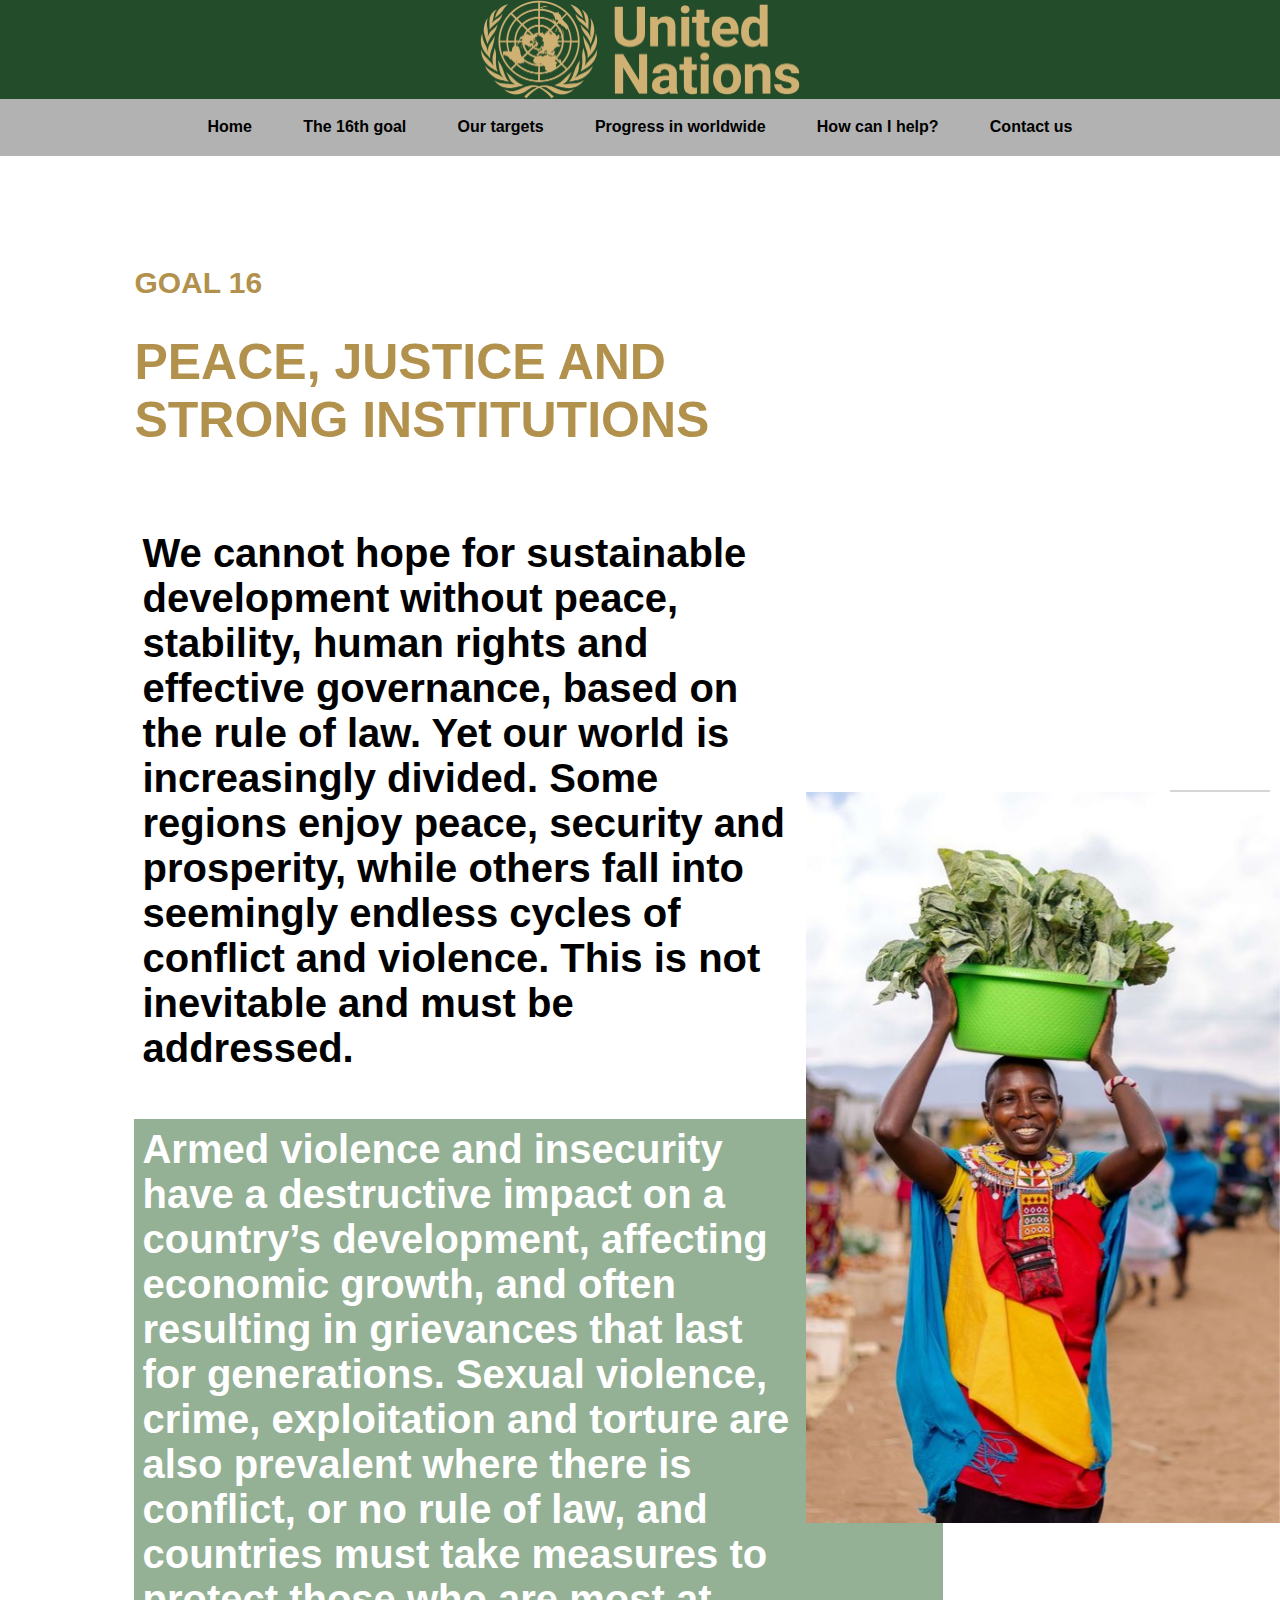
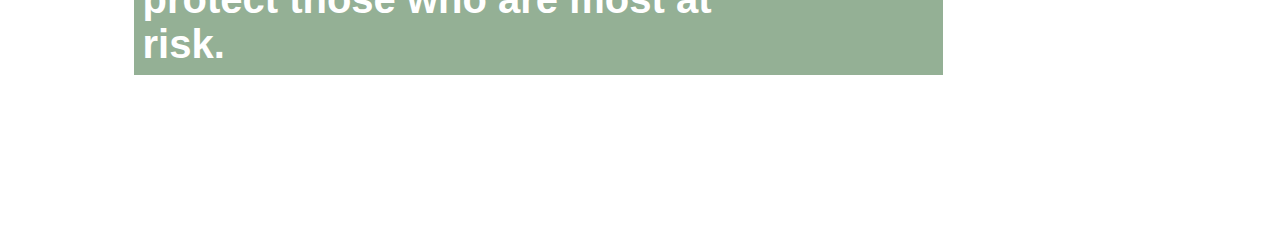
==== SA2.html @ fbc32852 "Add files via upload" ====
<!DOCTYPE html>
<html>
    <head>
		 <title> The 16th Sustainable Development Goal </title>
	     <link rel="stylesheet" type="text/css" href="SA.css">
		 <link rel="stylesheet" type="text/css" href="SA2.css">
		 <link rel="stylesheet" type="text/css" href="adaptive.css">
		 <link rel="stylesheet" type="text/css" href="adaptive2.css">
		 <meta name="viewport" content= "width=device-width, initial-scale=1">
	</head>
	<body>
		<div id="menu">
			<img id="UNlogo_mobile" src="Icons/UN.png">
			<img id="UNlogo" src="UN.png">
			<div id="line_menu">  
				<div class="el_menu"> 
					<a href="SA.html">
						<img class="tablet" src="Icons/home.png">
						<div class="computer">Home </div>
					</a>
				</div> 
				<div class="el_menu"> 
					<a href="SA2.html"> 
						<img class="tablet" src="Icons/flag.png">
						<div class="computer"> The 16th goal </div> 
					</a> 
				</div>
				<div class="el_menu"> 
					<a href="SA3.html"> 
						<img class="tablet" src="Icons/goal.png">
						<div class="computer"> Our targets </div>  
					</a> 	
				</div>
				<div class="el_menu"> 
					<a href="SA4.html"> 
						<img class="tablet" src="Icons/progress.png">
						<div class="computer"> Progress in worldwide </div>  
					</a> 
				</div>
				<div class="el_menu"> 
					<a href="SA5.html"> 
						<img class="tablet" src="Icons/heart.png">
						<div class="computer"> How can I help?  </div>  
					</a> 
				</div>
				<div class="el_menu"> 
					<a href="SA6.html"> 
						<img class="tablet" src="Icons/help.png">
						<div class="computer">  Contact us   </div> 
					</a> 
				</div>
			</div>
		</div>
		<div id="textone"> 
			<div id="head_title">
				<h3> Goal 16 </h3>
				<h1> Peace, justice and strong institutions </h1>
			</div>
			<div id="maintext">
				<div id="text1">
					<p> We cannot hope for sustainable development without peace, stability, human rights and effective governance, based on the rule of law. Yet our world is increasingly divided. Some regions enjoy peace, security and prosperity, while others fall into seemingly endless cycles of conflict and violence. This is not inevitable and must be addressed.
					</p>
				</div>
				<div id="text2">
					<p> Armed violence and insecurity have a destructive impact on a country’s development, affecting economic growth, and often resulting in grievances that last for generations. Sexual violence, crime, exploitation and torture are also prevalent where there is conflict, or no rule of law, and countries must take measures to protect those who are most at risk.
					</p>
					<div id="image">
						<img src="Kenya.jpg">
					</div>
				</div>
				
			</div>
		</div>
		
		
		
		
		
		
		
		
		
		
		
		
		
		
		
		
		
		
		
		
		<a class="AD" href="#AAA">	</a>
	</body>
</html>
---- SA.css ----
body{
	display:flex;
	align-items:center;
	flex-direction:column;
	font-family: Century Gothic,CenturyGothic,AppleGothic,sans-serif; 
	font-weight: 700;
}
#menu{
	width:100%;
	position:fixed;
	top:0px;
	left:0px;
	background-color:#234C2B;
	display:flex;
	align-items:center;
	justify-content:center;
	flex-direction:column;
	z-index: 99;
}
#UNlogo{
	width:25%;
}
#UNlogo_mobile {
	display: none;
}
#line_menu{
	width:100%;
	background-color:#B2B2B2;
	display: flex;
	justify-content:center;
}
.el_menu{
	padding:1.5% 2%;

	display:flex;
	align-items:center;
	justify-content:center;
}
.el_menu a {
	text-decoration:none;
	color: black;
}
.AD{
	background:#333333;
	position:fixed;
	bottom:10px;
	right:10px;
	width:100px;
	height:100px;
	opacity:0.2;
}
#textone{
	width:80%;
	height:1600px;
	margin-top: 18%;
	display:flex;
	flex-direction:row;
	gap: 5%;
	
}

#image{
	width:min-content;
	height:100%;
	font-size: 50px;
	z-index: -1;
}
#text{
	width:67%;
	height:100%;
	font-size: 40px;
	margin-top: 7%;
}
#photo1{
	width:100%;
}
#white_text{
	color: white;
}
#green{
	position: absolute;
	top: 110%;
	left: 34%;
	z-index: -3;
	width: 55%;
	height: 55%;
	background-color:#94B095;
}
#imggreen{
	position: absolute;
	z-index: 1;
	top: 163%;
	left: 22%;
	width: 65%;
}
#boys{
	position: absolute;
	z-index: 2;
	top: 140%;
	left: 15%;
	width: 25%;
}
.computer {
	
}

.tablet {
	display: none;
	width: 50px;
}
---- SA2.css ----
#head_title{
	overflow-wrap: break-word;
	width: 60%;
	color:#B2914D;
	text-transform: uppercase;
}
#head_title h3{
	font-size:30px;
}
#head_title h1{
	font-size:50px;
}
#textone{
	flex-direction:column;
}
#maintext{
	font-size: 40px;
	width:80%;
}
#text2{
	color: white;
	background-color:#94B095;
}
#image{
	position: absolute;
	z-index: 2;
	top: 30%;
	left: 63%;
	width: 30%;
}
#image img {
	width: 100%;
}
p{
	width:80%;
	padding: 1%;
}
---- adaptive.css ----
@media (max-width: 768px){
	.computer {
		display: none;
	}

	.tablet {
		display: block;
	}
	#menu {
		height: 100px;
	}
	#line_menu {
		position: fixed;
		bottom: 0px;
		left: 0%;
	}
	
	#image h2 {
		font-size: 30px;
	}
	#text {
		font-size: 25px;
	}
	#green {
		top: 84%;
		left: 16%;
		width: 75%;
	}
	#boys {
		top: 132%;
		left: 52%;
		width: 47%;
	}
	#imggreen {
		top: 142%;
		left: 0%;
		width: 100%;
	}
	
}
@media (max-width: 425px){
	#UNlogo {
		display: none;
	}
	#UNlogo_mobile {
		display: block;
		width: 120px;
	}
	#menu {
		height: 120px;
	}
	#image h2 {
		font-size: 20px;
	}
	#text {
		font-size: 15px;
	}
	#textone {
		margin-top:26%;
	}
	#green {
		top: 65%;
		left: 0%;
		width: 100%;
	}
	#boys {
		top: 102%;
		left: 29%;
		width: 71%;
	}
	#imggreen {
		top: 116%;
	}
}
@media (min-width: 1200px){
	#menu{
		
	}
	
}
---- adaptive2.css ----
@media (max-width: 768px){
	.computer {
		display: none;
	}
	.tablet {
		display: block;
	}
	#head_title h3 {
		font-size: 25px;
	}
	#head_title h1 {
		font-size: 30px;
	}
	#maintext {
		font-size: 25px;
	}
	#image {
		top: 60%;
		width: 37%;
	}
}
@media (max-width: 425px){
	#head_title h3 {
		font-size: 15px;
	}
	#head_title h1 {
		font-size: 20px;
	}
	#maintext {
		font-size: 15px;
	}
	#image {
		top: 30%;
	}
}
@media (min-width: 1200px){
	#image {
		top: 88%;
		width: 37%;
	}
	
}
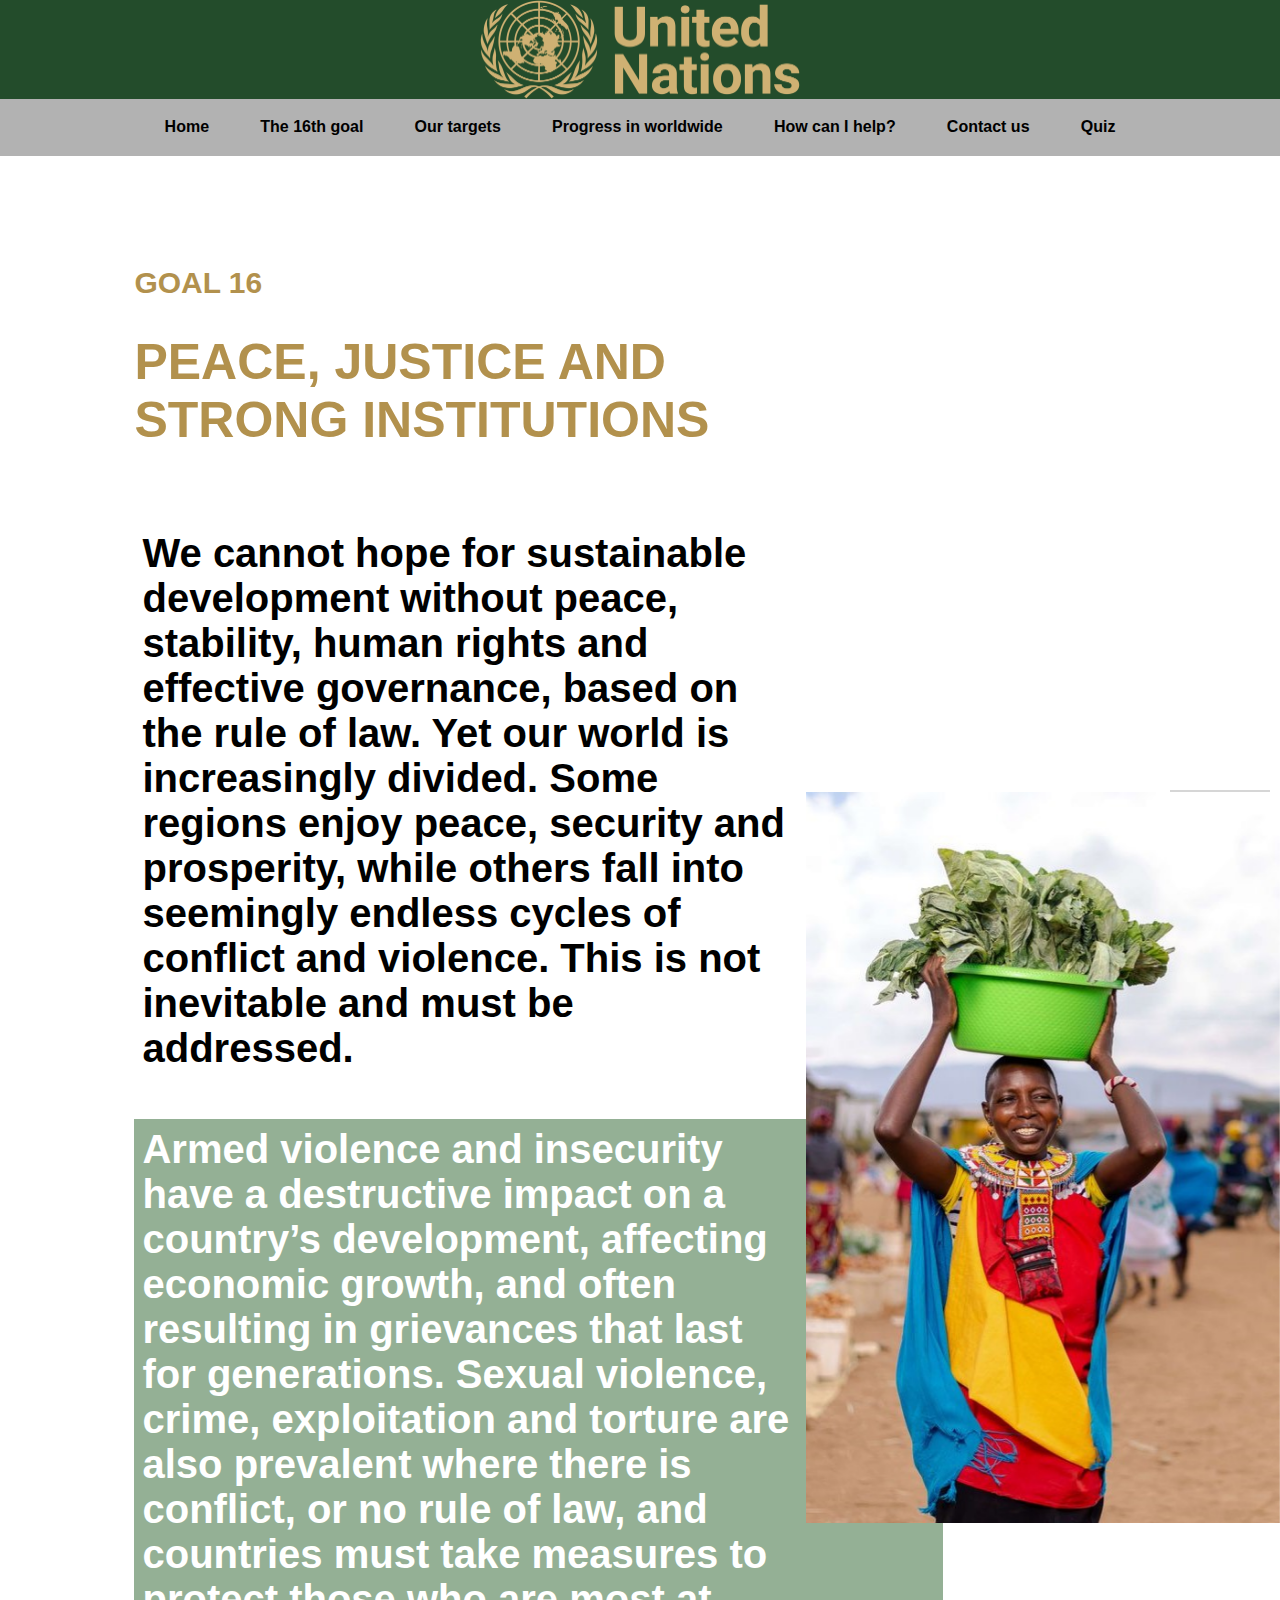
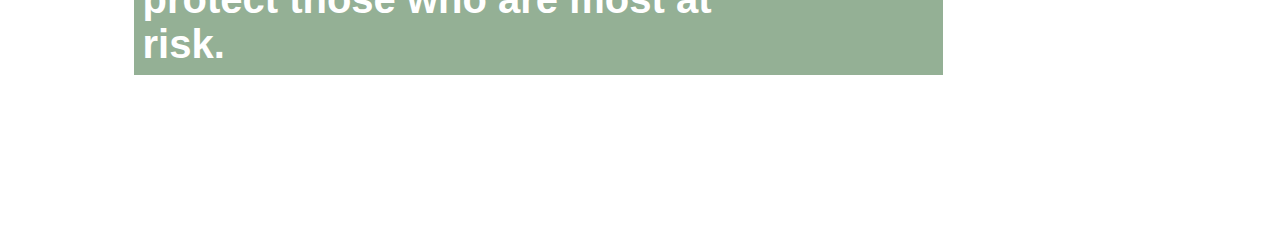
==== commit c2069e65: "Add files via upload" ====
--- a/SA2.html
+++ b/SA2.html
@@ -14,7 +14,7 @@
 			<img id="UNlogo" src="UN.png">
 			<div id="line_menu">  
 				<div class="el_menu"> 
-					<a href="SA.html">
+					<a href="index.html">
 						<img class="tablet" src="Icons/home.png">
 						<div class="computer">Home </div>
 					</a>
@@ -47,6 +47,12 @@
 					<a href="SA6.html"> 
 						<img class="tablet" src="Icons/help.png">
 						<div class="computer">  Contact us   </div> 
+					</a> 
+				</div>
+				<div class="el_menu"> 
+					<a href="SA7.html"> 
+						<img class="tablet" src="Icons/ideas.png">
+						<div class="computer">  Quiz   </div> 
 					</a> 
 				</div>
 			</div>
